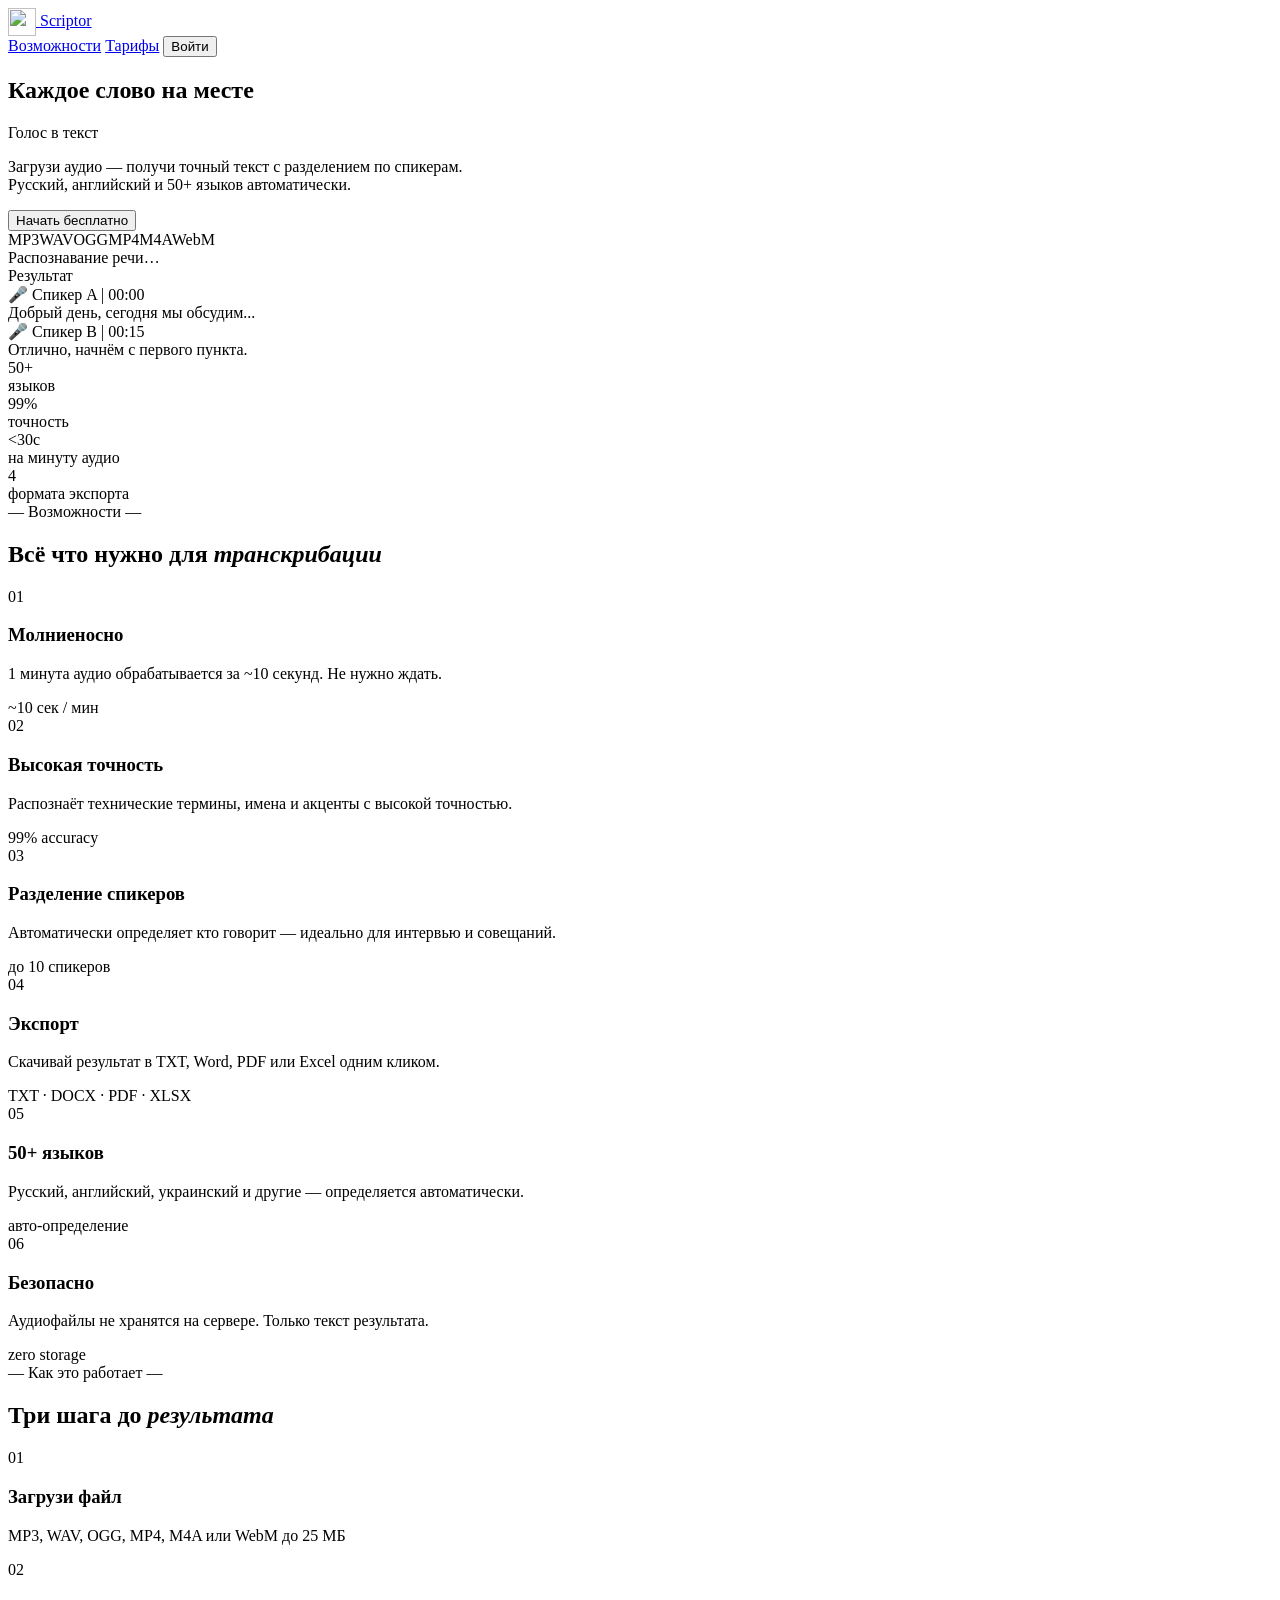
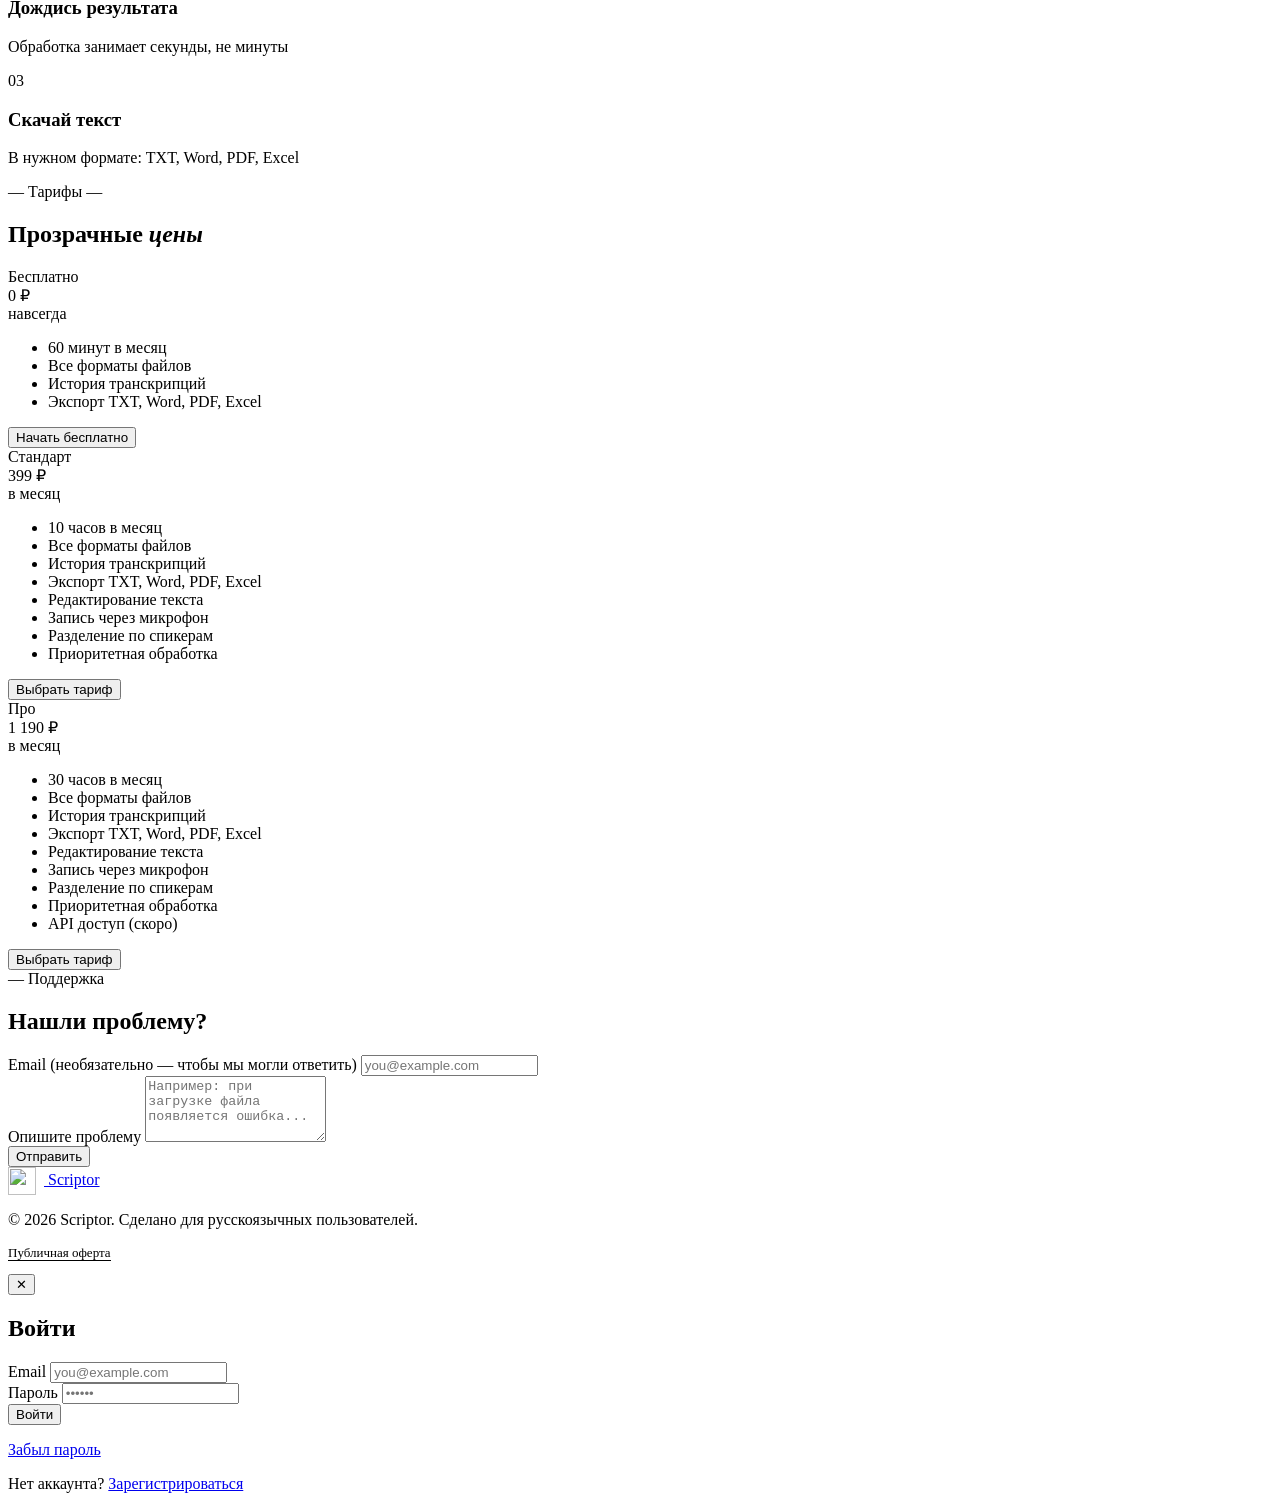
==== frontend/index.html @ c3ebe552 "update pricing: free 60min/mo, pro 1190rub" ====
<!DOCTYPE html>
<html lang="ru">
<head>
  <meta charset="UTF-8" />
  <meta name="viewport" content="width=device-width, initial-scale=1.0" />
  <title>Scriptor — Транскрибация аудио в текст</title>
  <link rel="icon" type="image/svg+xml" href="/static/logo.svg">
  <link rel="stylesheet" href="/static/style.css?v=2" />
  <link rel="stylesheet" href="/static/fonts/fonts.css">
</head>
<body class="landing">

  <!-- NAV -->
  <nav class="nav">
    <div class="nav-inner">
      <a href="/" class="logo"><img src="/static/logo.svg" class="logo-icon" style="width:28px;height:28px;vertical-align:middle"> Scriptor</a>
      <div class="nav-links">
        <a href="#features">Возможности</a>
        <a href="#pricing">Тарифы</a>
        <button class="btn btn-primary" onclick="openModal('login')">Войти</button>
      </div>
    </div>
  </nav>

  <!-- HERO -->
  <section class="hero">
    <div class="hero-glow"></div>
    <div class="hero-content">

      <div class="hero-title-text">
        <div class="slogan-row">
          <div class="eq eq-left">
            <span></span><span></span><span></span><span></span><span></span><span></span><span></span><span></span>
          </div>
          <h1 class="main-slogan">Каждое слово на месте</h1>
          <div class="eq eq-right">
            <span></span><span></span><span></span><span></span><span></span><span></span><span></span><span></span>
          </div>
        </div>
        <div class="sub-slogan">Голос в текст</div>
      </div>

      <p class="hero-sub">Загрузи аудио — получи точный текст с разделением по спикерам.<br>Русский, английский и 50+ языков автоматически.</p>
      <div class="hero-btns">
        <button class="btn btn-primary btn-lg" onclick="openModal('register')">Начать бесплатно</button>
      </div>
      <div class="hero-formats">
        <span>MP3</span><span>WAV</span><span>OGG</span><span>MP4</span><span>M4A</span><span>WebM</span>
      </div>
    </div>

    <!-- Floating cards -->
    <div class="hero-visual">
      <div class="wave-card">
        <div class="wave-bars">
          <span></span><span></span><span></span><span></span><span></span>
          <span></span><span></span><span></span><span></span><span></span>
        </div>
        <div class="wave-text">Распознавание речи…</div>
      </div>
      <div class="result-card">
        <div class="result-card-header">
          <span class="rc-dot green"></span>
          <span class="rc-title">Результат</span>
        </div>
        <div class="rc-speaker">🎤 Спикер A | 00:00</div>
        <div class="rc-line">Добрый день, сегодня мы обсудим...</div>
        <div class="rc-speaker">🎤 Спикер B | 00:15</div>
        <div class="rc-line">Отлично, начнём с первого пункта.</div>
      </div>
    </div>
  </section>

  <!-- STATS -->
  <section class="stats">
    <div class="stats-grid">
      <div class="stat-item">
        <div class="stat-num">50+</div>
        <div class="stat-label">языков</div>
      </div>
      <div class="stat-item">
        <div class="stat-num">99%</div>
        <div class="stat-label">точность</div>
      </div>
      <div class="stat-item">
        <div class="stat-num">&lt;30с</div>
        <div class="stat-label">на минуту аудио</div>
      </div>
      <div class="stat-item">
        <div class="stat-num">4</div>
        <div class="stat-label">формата экспорта</div>
      </div>
    </div>
  </section>

  <!-- FEATURES -->
  <section class="features" id="features">
    <div class="section-header">
      <span class="section-tag">— Возможности —</span>
      <h2>Всё что нужно для <em>транскрибации</em></h2>
    </div>
    <div class="features-grid">
      <div class="feature-card">
        <div class="feature-num">01</div>
        <div class="wave-icon">
          <span style="height:8px"></span><span style="height:18px"></span><span style="height:12px"></span><span style="height:26px"></span><span style="height:14px"></span><span style="height:20px"></span><span style="height:8px"></span>
        </div>
        <h3>Молниеносно</h3>
        <p>1 минута аудио обрабатывается за ~10 секунд. Не нужно ждать.</p>
        <span class="feature-tag">~10 сек / мин</span>
      </div>
      <div class="feature-card">
        <div class="feature-num">02</div>
        <div class="wave-icon">
          <span style="height:20px"></span><span style="height:26px"></span><span style="height:22px"></span><span style="height:28px"></span><span style="height:24px"></span><span style="height:26px"></span><span style="height:20px"></span>
        </div>
        <h3>Высокая точность</h3>
        <p>Распознаёт технические термины, имена и акценты с высокой точностью.</p>
        <span class="feature-tag">99% accuracy</span>
      </div>
      <div class="feature-card">
        <div class="feature-num">03</div>
        <div class="wave-icon">
          <span style="height:14px"></span><span style="height:8px"></span><span style="height:20px"></span><span style="height:8px"></span><span style="height:18px"></span><span style="height:10px"></span><span style="height:16px"></span>
        </div>
        <h3>Разделение спикеров</h3>
        <p>Автоматически определяет кто говорит — идеально для интервью и совещаний.</p>
        <span class="feature-tag">до 10 спикеров</span>
      </div>
      <div class="feature-card">
        <div class="feature-num">04</div>
        <div class="wave-icon">
          <span style="height:10px"></span><span style="height:24px"></span><span style="height:16px"></span><span style="height:28px"></span><span style="height:18px"></span><span style="height:22px"></span><span style="height:12px"></span>
        </div>
        <h3>Экспорт</h3>
        <p>Скачивай результат в TXT, Word, PDF или Excel одним кликом.</p>
        <span class="feature-tag">TXT · DOCX · PDF · XLSX</span>
      </div>
      <div class="feature-card">
        <div class="feature-num">05</div>
        <div class="wave-icon">
          <span style="height:18px"></span><span style="height:12px"></span><span style="height:24px"></span><span style="height:16px"></span><span style="height:26px"></span><span style="height:14px"></span><span style="height:20px"></span>
        </div>
        <h3>50+ языков</h3>
        <p>Русский, английский, украинский и другие — определяется автоматически.</p>
        <span class="feature-tag">авто-определение</span>
      </div>
      <div class="feature-card">
        <div class="feature-num">06</div>
        <div class="wave-icon">
          <span style="height:6px"></span><span style="height:10px"></span><span style="height:6px"></span><span style="height:10px"></span><span style="height:6px"></span><span style="height:10px"></span><span style="height:6px"></span>
        </div>
        <h3>Безопасно</h3>
        <p>Аудиофайлы не хранятся на сервере. Только текст результата.</p>
        <span class="feature-tag">zero storage</span>
      </div>
    </div>
  </section>

  <!-- HOW IT WORKS -->
  <section class="how-it-works">
    <div class="section-header">
      <span class="section-tag">— Как это работает —</span>
      <h2>Три шага до <em>результата</em></h2>
    </div>
    <div class="steps-grid">
      <div class="step">
        <div class="step-num">01</div>
        <h3>Загрузи файл</h3>
        <p>MP3, WAV, OGG, MP4, M4A или WebM до 25 МБ</p>
      </div>
      <div class="step">
        <div class="step-num">02</div>
        <h3>Дождись результата</h3>
        <p>Обработка занимает секунды, не минуты</p>
      </div>
      <div class="step">
        <div class="step-num">03</div>
        <h3>Скачай текст</h3>
        <p>В нужном формате: TXT, Word, PDF, Excel</p>
      </div>
    </div>
  </section>

  <!-- PRICING -->
  <section class="pricing" id="pricing">
    <div class="section-header">
      <span class="section-tag">— Тарифы —</span>
      <h2>Прозрачные <em>цены</em></h2>
    </div>
    <div class="pricing-grid">
      <div class="plan-card">
        <div class="plan-name">Бесплатно</div>
        <div class="plan-price">0 ₽</div>
        <div class="plan-period">навсегда</div>
        <ul class="plan-features">
          <li>60 минут в месяц</li>
          <li>Все форматы файлов</li>
          <li>История транскрипций</li>
          <li>Экспорт TXT, Word, PDF, Excel</li>
        </ul>
        <button class="btn-plan" onclick="openModal('register')"><span>Начать бесплатно</span></button>
      </div>
      <div class="plan-card plan-popular">
        <div class="plan-name">Стандарт</div>
        <div class="plan-price">399 ₽</div>
        <div class="plan-period">в месяц</div>
        <ul class="plan-features">
          <li>10 часов в месяц</li>
          <li>Все форматы файлов</li>
          <li>История транскрипций</li>
          <li>Экспорт TXT, Word, PDF, Excel</li>
          <li>Редактирование текста</li>
          <li>Запись через микрофон</li>
          <li>Разделение по спикерам</li>
          <li>Приоритетная обработка</li>
        </ul>
        <button class="btn-plan btn-plan-accent" onclick="openModal('register')"><span>Выбрать тариф</span></button>
      </div>
      <div class="plan-card">
        <div class="plan-name">Про</div>
        <div class="plan-price">1 190 ₽</div>
        <div class="plan-period">в месяц</div>
        <ul class="plan-features">
          <li>30 часов в месяц</li>
          <li>Все форматы файлов</li>
          <li>История транскрипций</li>
          <li>Экспорт TXT, Word, PDF, Excel</li>
          <li>Редактирование текста</li>
          <li>Запись через микрофон</li>
          <li>Разделение по спикерам</li>
          <li>Приоритетная обработка</li>
          <li>API доступ (скоро)</li>
        </ul>
        <button class="btn-plan" onclick="openModal('register')"><span>Выбрать тариф</span></button>
      </div>
    </div>
  </section>

  <!-- FEEDBACK -->
  <section class="feedback-section" id="feedback">
    <div class="section-header">
      <span class="section-tag">— Поддержка</span>
      <h2>Нашли проблему?</h2>
    </div>
    <div class="feedback-wrap">
      <div id="feedback-form">
        <div class="form-group">
          <label>Email (необязательно — чтобы мы могли ответить)</label>
          <input type="email" id="fb-email" placeholder="you@example.com" />
        </div>
        <div class="form-group">
          <label>Опишите проблему</label>
          <textarea id="fb-message" rows="4" placeholder="Например: при загрузке файла появляется ошибка..."></textarea>
        </div>
        <div class="form-error" id="fb-error"></div>
        <button class="btn btn-primary" onclick="doFeedback()">Отправить</button>
      </div>
      <div id="feedback-thanks" style="display:none" class="form-success">
        <div class="success-icon">🙏</div>
        <p>Спасибо! Мы получили ваше сообщение и разберёмся.</p>
      </div>
    </div>
  </section>

  <!-- FOOTER -->
  <footer class="footer">
    <div class="footer-inner">
      <a href="/" class="logo"><img src="/static/logo.svg" style="width:28px;height:28px;vertical-align:middle;margin-right:8px"> Scriptor</a>
      <p>© 2026 Scriptor. Сделано для русскоязычных пользователей.</p>
      <p style="margin-top:8px;font-size:13px;">
        <a href="https://docs.google.com/document/d/1CFpyVxWN7oOxq8wautN_Ri_DIWJx5x5i66Apbs-IJ1g/edit?usp=sharing" target="_blank" style="color:var(--text-muted);text-decoration:none;border-bottom:1px solid currentColor;">Публичная оферта</a>
      </p>
    </div>
  </footer>

  <!-- AUTH MODAL -->
  <div class="modal-overlay" id="modal-overlay">
    <div class="modal">
      <button class="modal-close" onclick="closeModal()">✕</button>

      <!-- Login form -->
      <div id="form-login">
        <h2>Войти</h2>
        <div class="form-group">
          <label>Email</label>
          <input type="email" id="login-email" placeholder="you@example.com" />
        </div>
        <div class="form-group">
          <label>Пароль</label>
          <input type="password" id="login-password" placeholder="••••••" />
        </div>
        <div class="form-error" id="login-error"></div>
        <p id="resend-verify-wrap" style="display:none;text-align:center;margin-top:8px;font-size:14px;">
          <a href="#" onclick="doResendVerify()">Отправить письмо повторно</a>
        </p>
        <button class="btn btn-primary btn-full" onclick="doLogin()">Войти</button>
        <p class="form-switch"><a href="#" onclick="switchForm('forgot')">Забыл пароль</a></p>
        <p class="form-switch">Нет аккаунта? <a href="#" onclick="switchForm('register')">Зарегистрироваться</a></p>
      </div>

      <!-- Register form -->
      <div id="form-register" style="display:none">
        <h2>Регистрация</h2>
        <div class="reg-benefits">
          <div class="reg-benefit">— <span><b>30 минут</b> бесплатно каждый месяц</span></div>
          <div class="reg-benefit">— <span><b>История</b> всех транскрипций сохраняется</span></div>
          <div class="reg-benefit">— <span><b>Все форматы:</b> MP3, WAV, MP4 и другие</span></div>
          <div class="reg-benefit">— <span><b>Экспорт</b> в TXT, Word, PDF, Excel</span></div>
        </div>
        <div class="form-group">
          <label>Email</label>
          <input type="email" id="reg-email" placeholder="you@example.com" />
        </div>
        <div class="form-group">
          <label>Пароль</label>
          <input type="password" id="reg-password" placeholder="Минимум 6 символов" />
        </div>
        <div class="form-error" id="reg-error"></div>
        <button class="btn btn-primary btn-full" onclick="doRegister()">Создать аккаунт</button>
        <p class="form-switch">Уже есть аккаунт? <a href="#" onclick="switchForm('login')">Войти</a></p>
      </div>

      <!-- Форма "Забыл пароль" -->
      <div id="form-forgot" style="display:none">
        <h2>Восстановление пароля</h2>
        <p style="color:#9090b0;font-size:14px;margin-bottom:16px">Введите email — пришлём ссылку для сброса пароля.</p>
        <div class="form-group">
          <label>Email</label>
          <input type="email" id="forgot-email" placeholder="you@example.com" />
        </div>
        <div class="form-error" id="forgot-error"></div>
        <button class="btn btn-primary btn-full" onclick="doForgot()">Отправить ссылку</button>
        <p class="form-switch"><a href="#" onclick="switchForm('login')">← Назад</a></p>
      </div>

      <!-- Форма сброса пароля -->
      <div id="form-reset" style="display:none">
        <h2>Новый пароль</h2>
        <p style="color:#9090b0;font-size:14px;margin-bottom:16px">Введите новый пароль для вашего аккаунта.</p>
        <div class="form-group">
          <label>Новый пароль</label>
          <input type="password" id="reset-password" placeholder="Минимум 6 символов" />
        </div>
        <div class="form-error" id="reset-error"></div>
        <button class="btn btn-primary btn-full" onclick="doReset()">Сохранить пароль</button>
      </div>

      <!-- Экран "подтверди почту" -->
      <div id="form-success" style="display:none" class="form-success">
        <div class="success-icon">📩</div>
        <h2>Подтвердите email</h2>
        <p>Аккаунт создан! На вашу почту отправлено письмо со ссылкой для подтверждения.</p>
        <p class="success-sub">Перейдите по ссылке в письме — после этого сможете войти в сервис.</p>
        <p style="color:#4040a0;font-size:13px;margin-top:12px">Не получили письмо? Проверьте папку «Спам».</p>
        <div style="margin-top:16px;">
          <div class="form-error" id="resend-success-error" style="margin-bottom:8px;"></div>
          <button class="btn btn-ghost btn-full" onclick="doResendVerifyFromSuccess()">Отправить повторно</button>
        </div>
      </div>
    </div>
  </div>

  <script src="/static/auth.js?v=3"></script>
  <script>
    const pricingGrid = document.querySelector('.pricing-grid');
    if (pricingGrid) {
      const indicator = document.createElement('div');
      indicator.className = 'pricing-indicator';
      pricingGrid.appendChild(indicator);

      pricingGrid.querySelectorAll('.plan-card').forEach(card => {
        card.addEventListener('mouseenter', () => {
          const gridRect = pricingGrid.getBoundingClientRect();
          const cardRect = card.getBoundingClientRect();
          indicator.style.left = (cardRect.left - gridRect.left) + 'px';
          indicator.style.width = cardRect.width + 'px';
          indicator.style.opacity = '1';
        });
      });

      pricingGrid.addEventListener('mouseleave', () => {
        indicator.style.opacity = '0';
      });
    }
  </script>
</body>
</html>
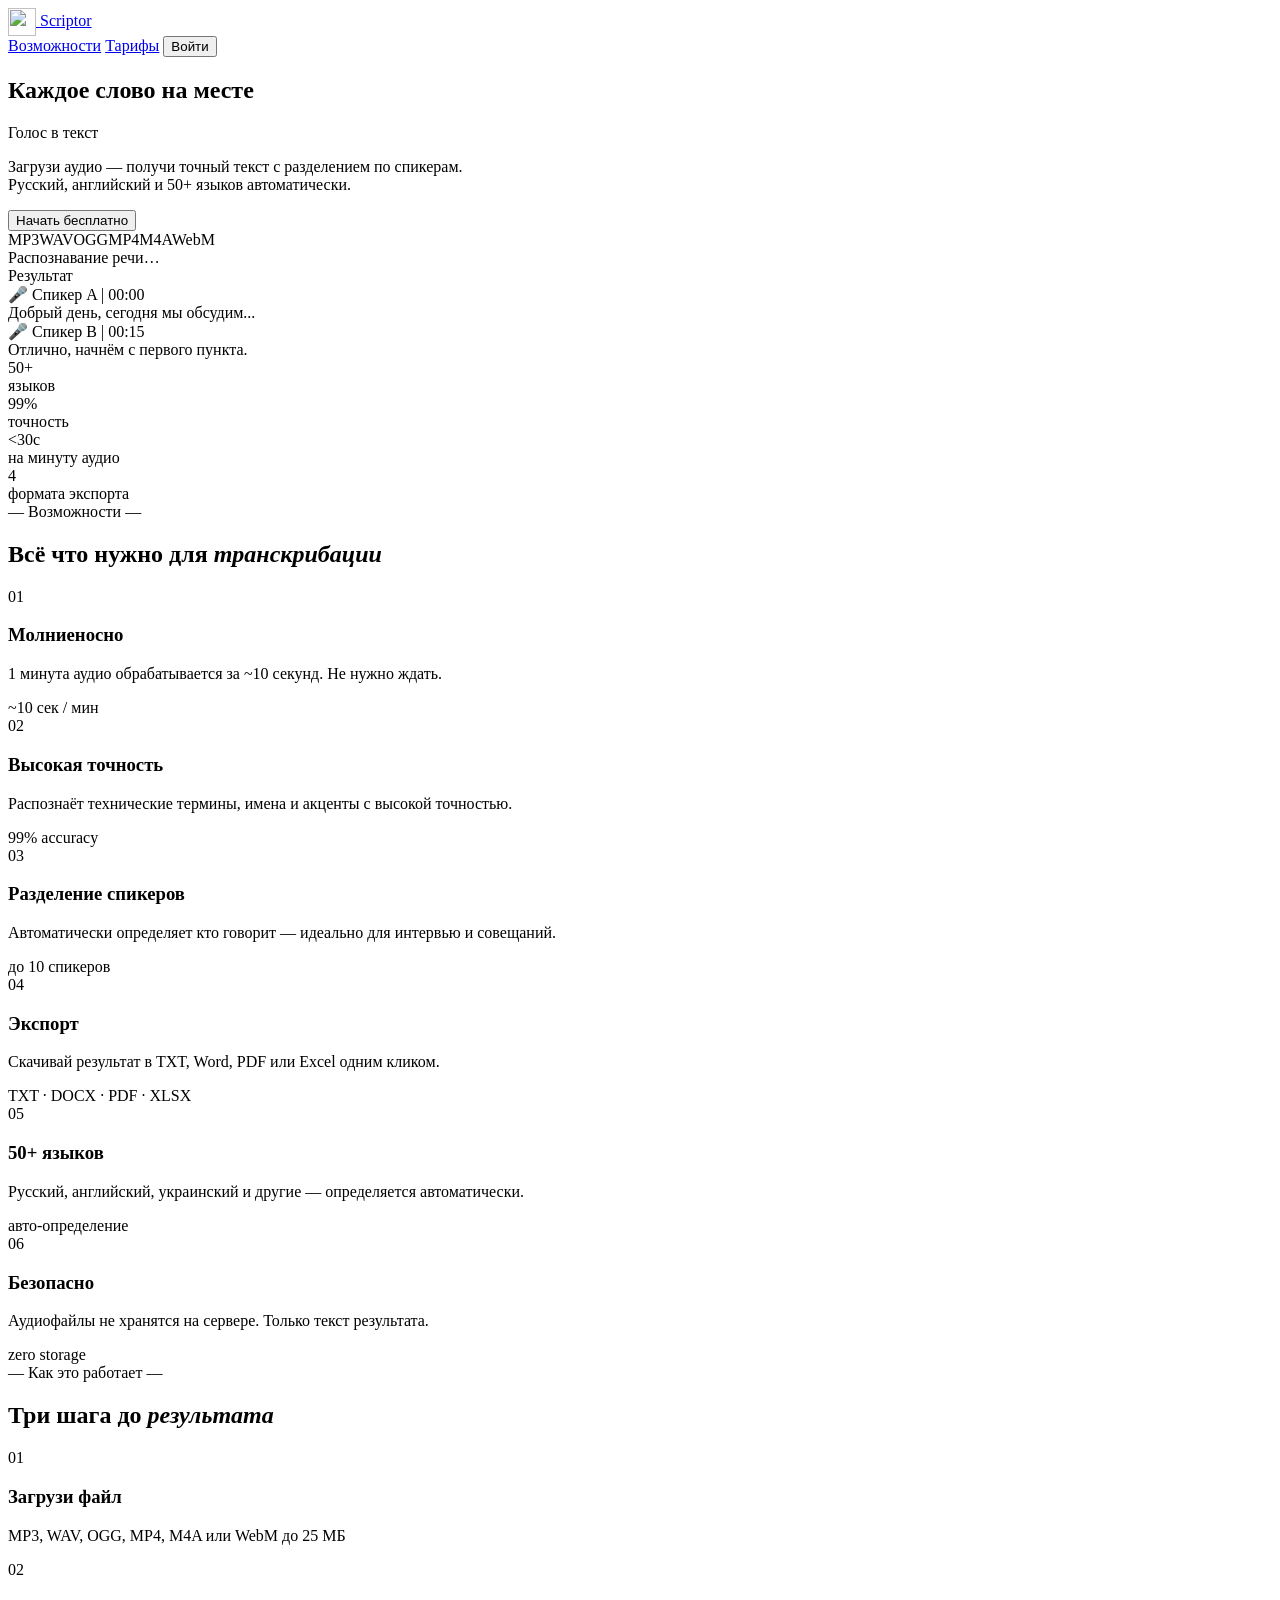
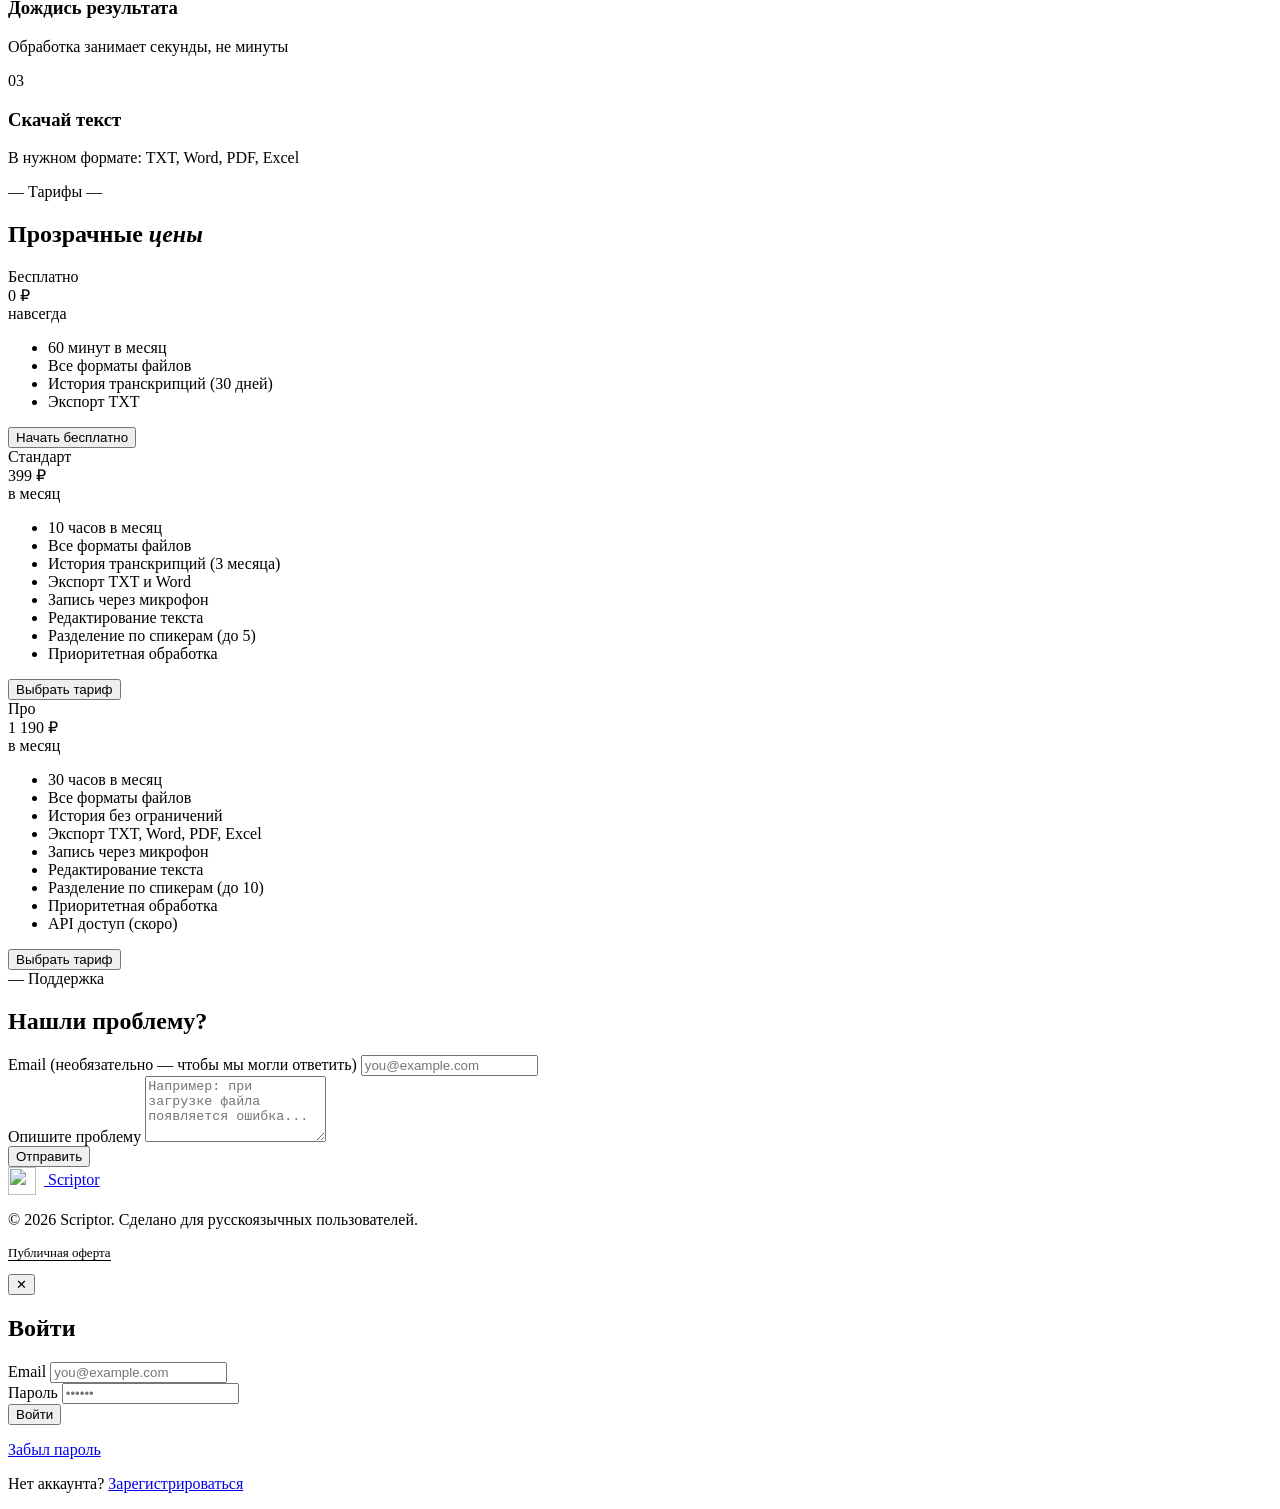
==== commit f7a22228: "feat: gate features by plan (mic, edit, speakers, export formats) Free plan: TXT export only, read-o" ====
--- a/frontend/index.html
+++ b/frontend/index.html
@@ -196,8 +196,8 @@
         <ul class="plan-features">
           <li>60 минут в месяц</li>
           <li>Все форматы файлов</li>
-          <li>История транскрипций</li>
-          <li>Экспорт TXT, Word, PDF, Excel</li>
+          <li>История транскрипций (30 дней)</li>
+          <li>Экспорт TXT</li>
         </ul>
         <button class="btn-plan" onclick="openModal('register')"><span>Начать бесплатно</span></button>
       </div>
@@ -208,11 +208,11 @@
         <ul class="plan-features">
           <li>10 часов в месяц</li>
           <li>Все форматы файлов</li>
-          <li>История транскрипций</li>
-          <li>Экспорт TXT, Word, PDF, Excel</li>
+          <li>История транскрипций (3 месяца)</li>
+          <li>Экспорт TXT и Word</li>
+          <li>Запись через микрофон</li>
           <li>Редактирование текста</li>
-          <li>Запись через микрофон</li>
-          <li>Разделение по спикерам</li>
+          <li>Разделение по спикерам (до 5)</li>
           <li>Приоритетная обработка</li>
         </ul>
         <button class="btn-plan btn-plan-accent" onclick="openModal('register')"><span>Выбрать тариф</span></button>
@@ -224,11 +224,11 @@
         <ul class="plan-features">
           <li>30 часов в месяц</li>
           <li>Все форматы файлов</li>
-          <li>История транскрипций</li>
+          <li>История без ограничений</li>
           <li>Экспорт TXT, Word, PDF, Excel</li>
+          <li>Запись через микрофон</li>
           <li>Редактирование текста</li>
-          <li>Запись через микрофон</li>
-          <li>Разделение по спикерам</li>
+          <li>Разделение по спикерам (до 10)</li>
           <li>Приоритетная обработка</li>
           <li>API доступ (скоро)</li>
         </ul>
@@ -303,10 +303,10 @@
       <div id="form-register" style="display:none">
         <h2>Регистрация</h2>
         <div class="reg-benefits">
-          <div class="reg-benefit">— <span><b>30 минут</b> бесплатно каждый месяц</span></div>
-          <div class="reg-benefit">— <span><b>История</b> всех транскрипций сохраняется</span></div>
+          <div class="reg-benefit">— <span><b>60 минут</b> бесплатно каждый месяц</span></div>
+          <div class="reg-benefit">— <span><b>История</b> транскрипций сохраняется</span></div>
           <div class="reg-benefit">— <span><b>Все форматы:</b> MP3, WAV, MP4 и другие</span></div>
-          <div class="reg-benefit">— <span><b>Экспорт</b> в TXT, Word, PDF, Excel</span></div>
+          <div class="reg-benefit">— <span><b>Экспорт</b> в TXT (Word, PDF, Excel — в платных)</span></div>
         </div>
         <div class="form-group">
           <label>Email</label>
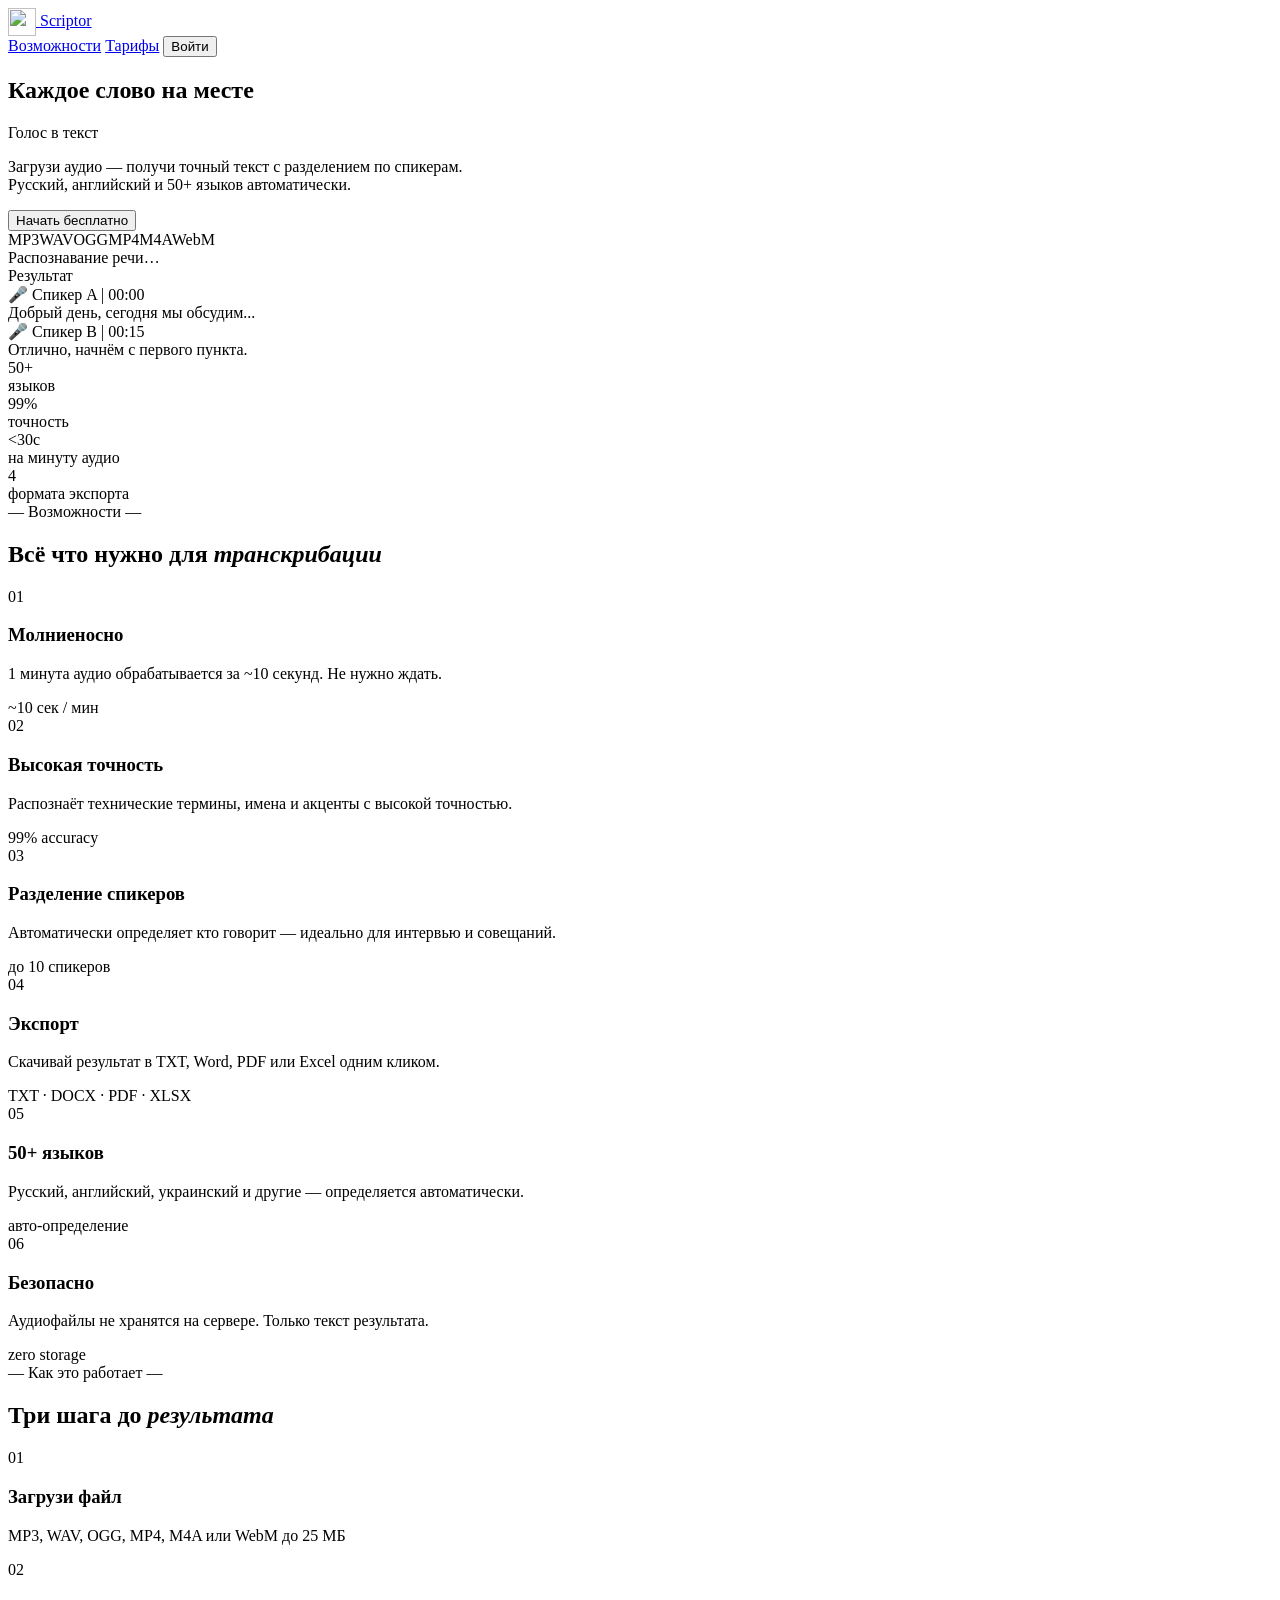
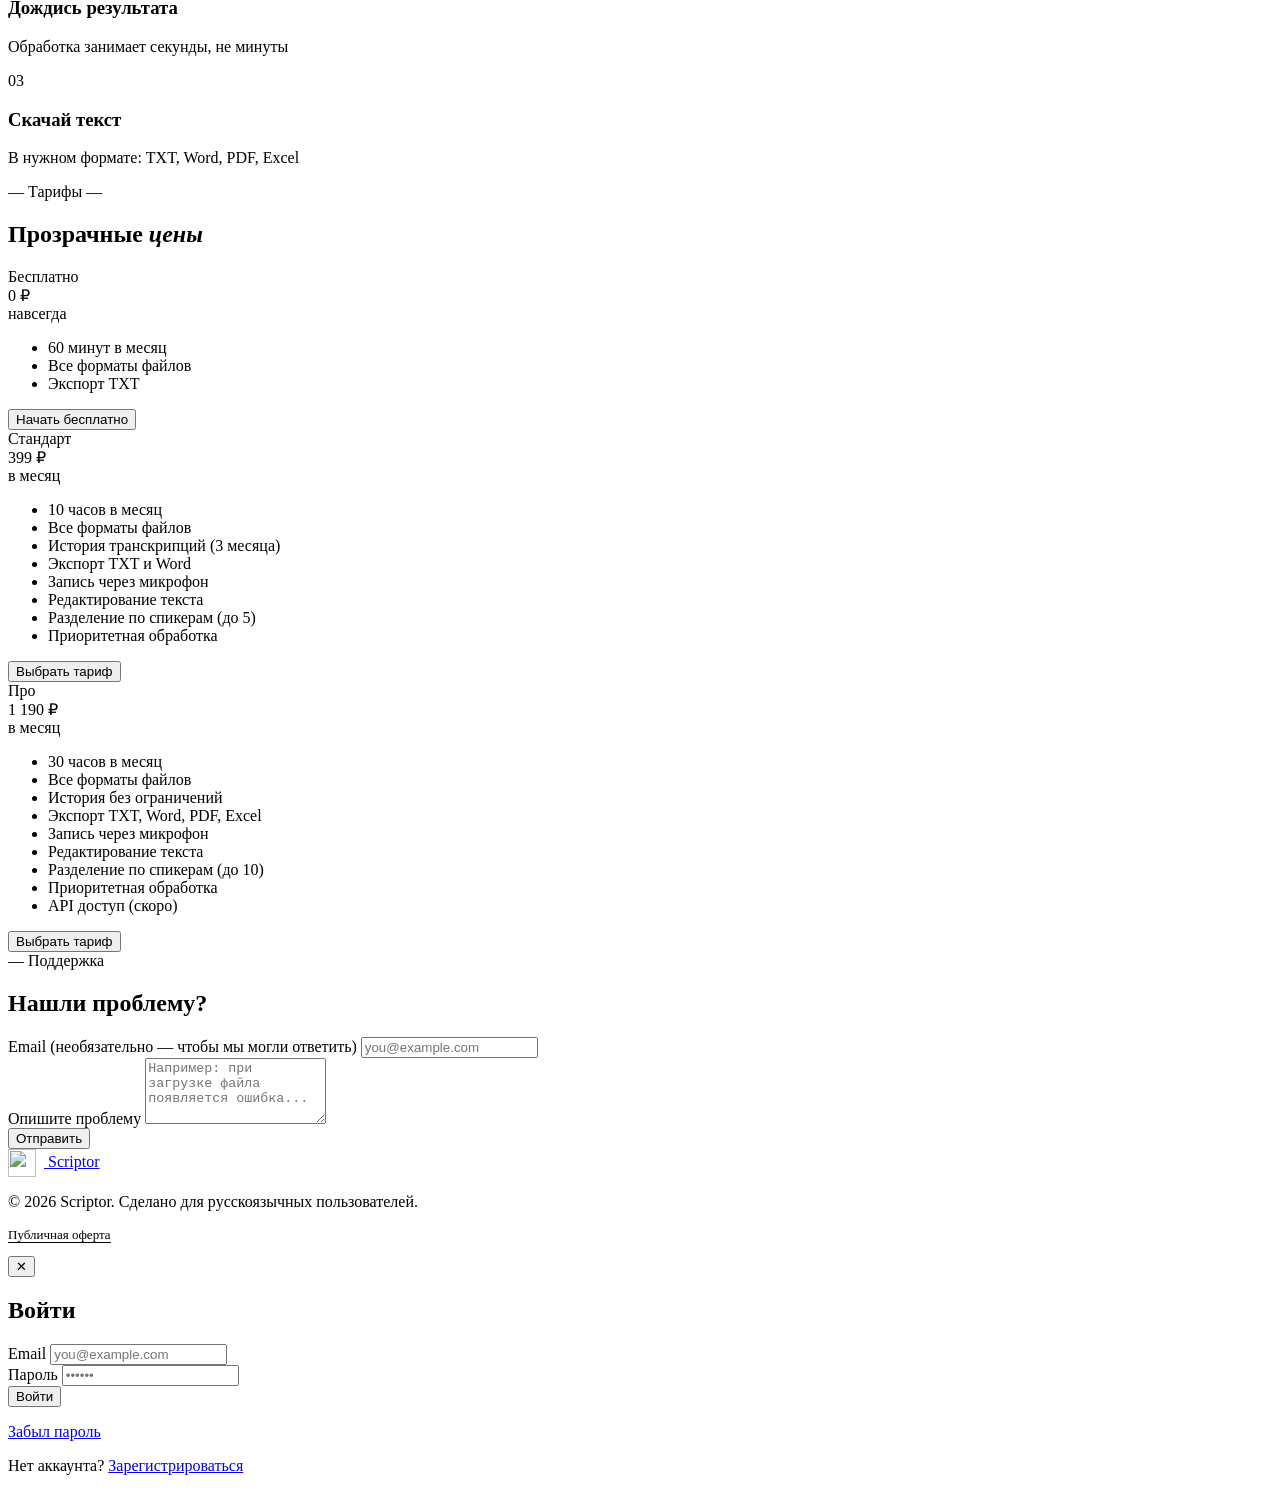
==== commit fdad4a39: "feat: disable history for free plan users Free users see an upgrade prompt instead of history list. " ====
--- a/frontend/index.html
+++ b/frontend/index.html
@@ -196,7 +196,6 @@
         <ul class="plan-features">
           <li>60 минут в месяц</li>
           <li>Все форматы файлов</li>
-          <li>История транскрипций (30 дней)</li>
           <li>Экспорт TXT</li>
         </ul>
         <button class="btn-plan" onclick="openModal('register')"><span>Начать бесплатно</span></button>
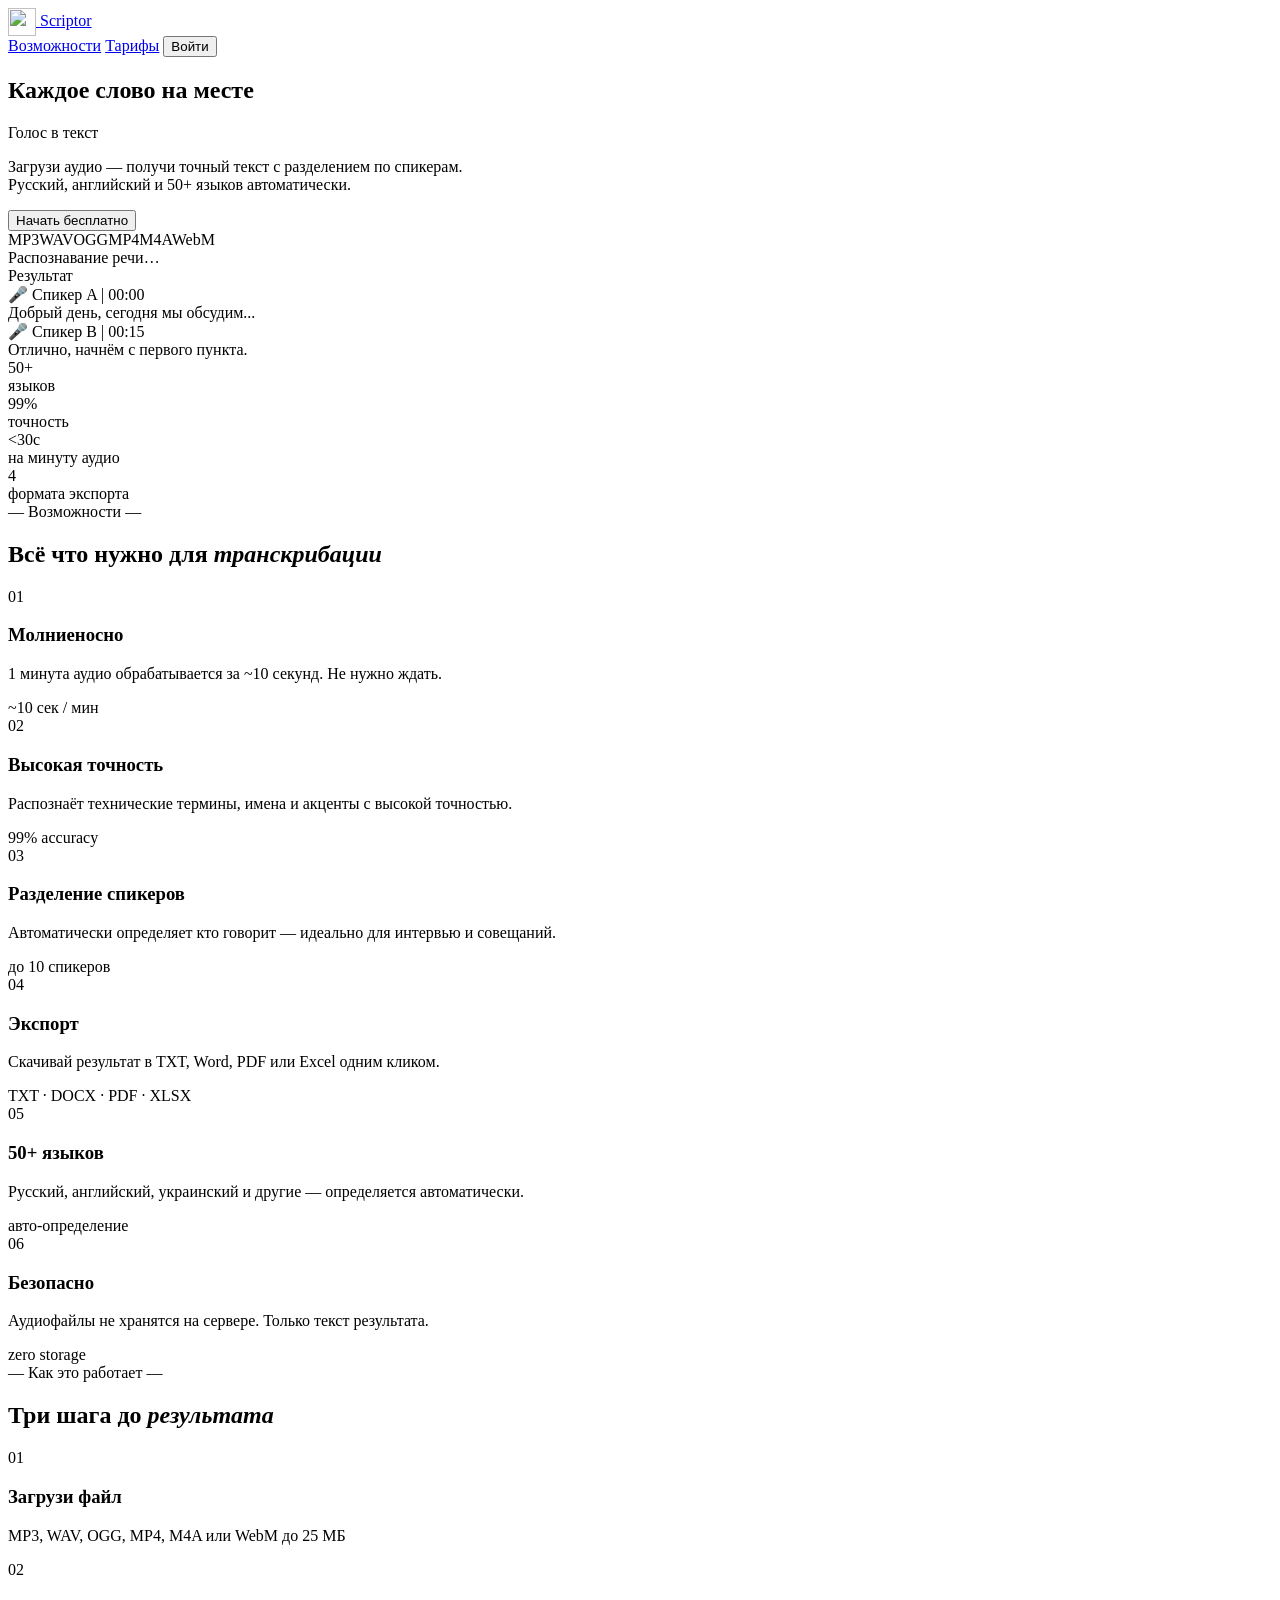
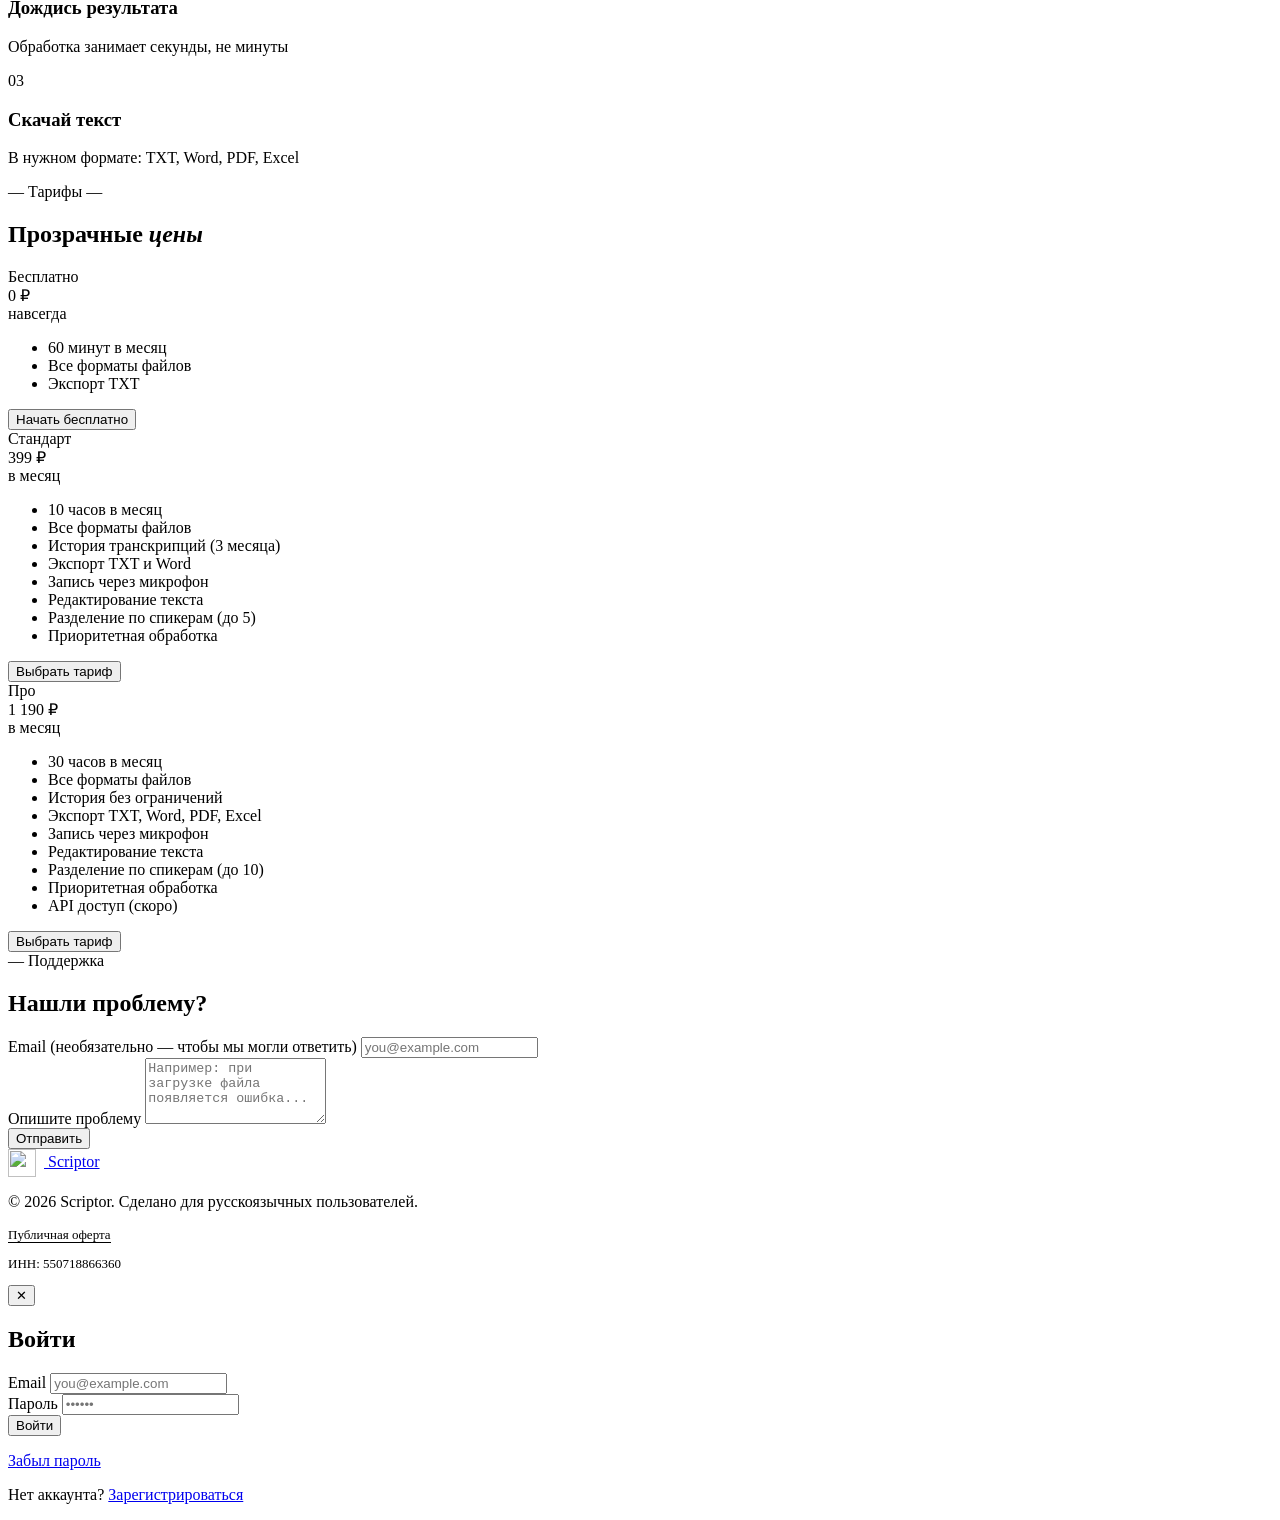
==== commit b5e7a2a3: "feat: add INN to footer for YooKassa verification Co-Authored-By: Claude Sonnet 4.6 <noreply@anthrop" ====
--- a/frontend/index.html
+++ b/frontend/index.html
@@ -270,6 +270,7 @@
       <p style="margin-top:8px;font-size:13px;">
         <a href="https://docs.google.com/document/d/1CFpyVxWN7oOxq8wautN_Ri_DIWJx5x5i66Apbs-IJ1g/edit?usp=sharing" target="_blank" style="color:var(--text-muted);text-decoration:none;border-bottom:1px solid currentColor;">Публичная оферта</a>
       </p>
+      <p style="margin-top:4px;font-size:13px;color:var(--text-muted)">ИНН: 550718866360</p>
     </div>
   </footer>
 
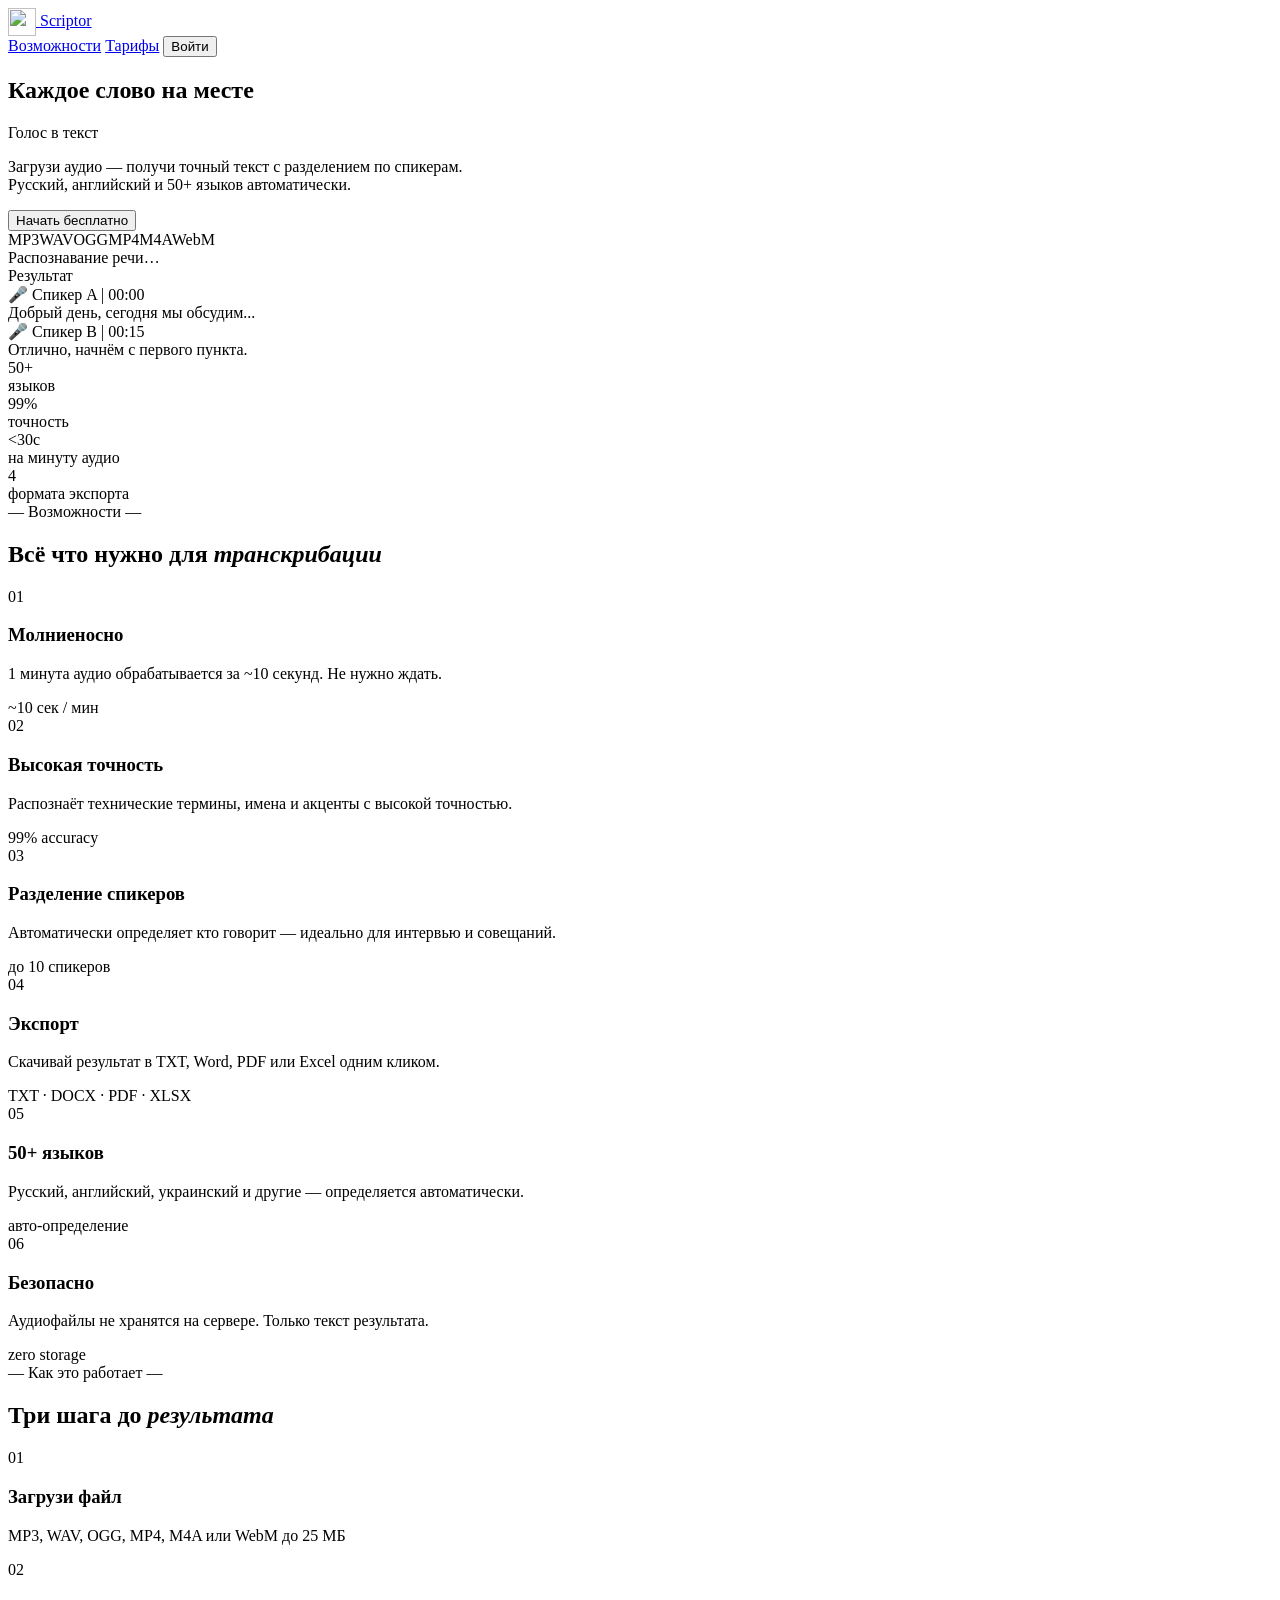
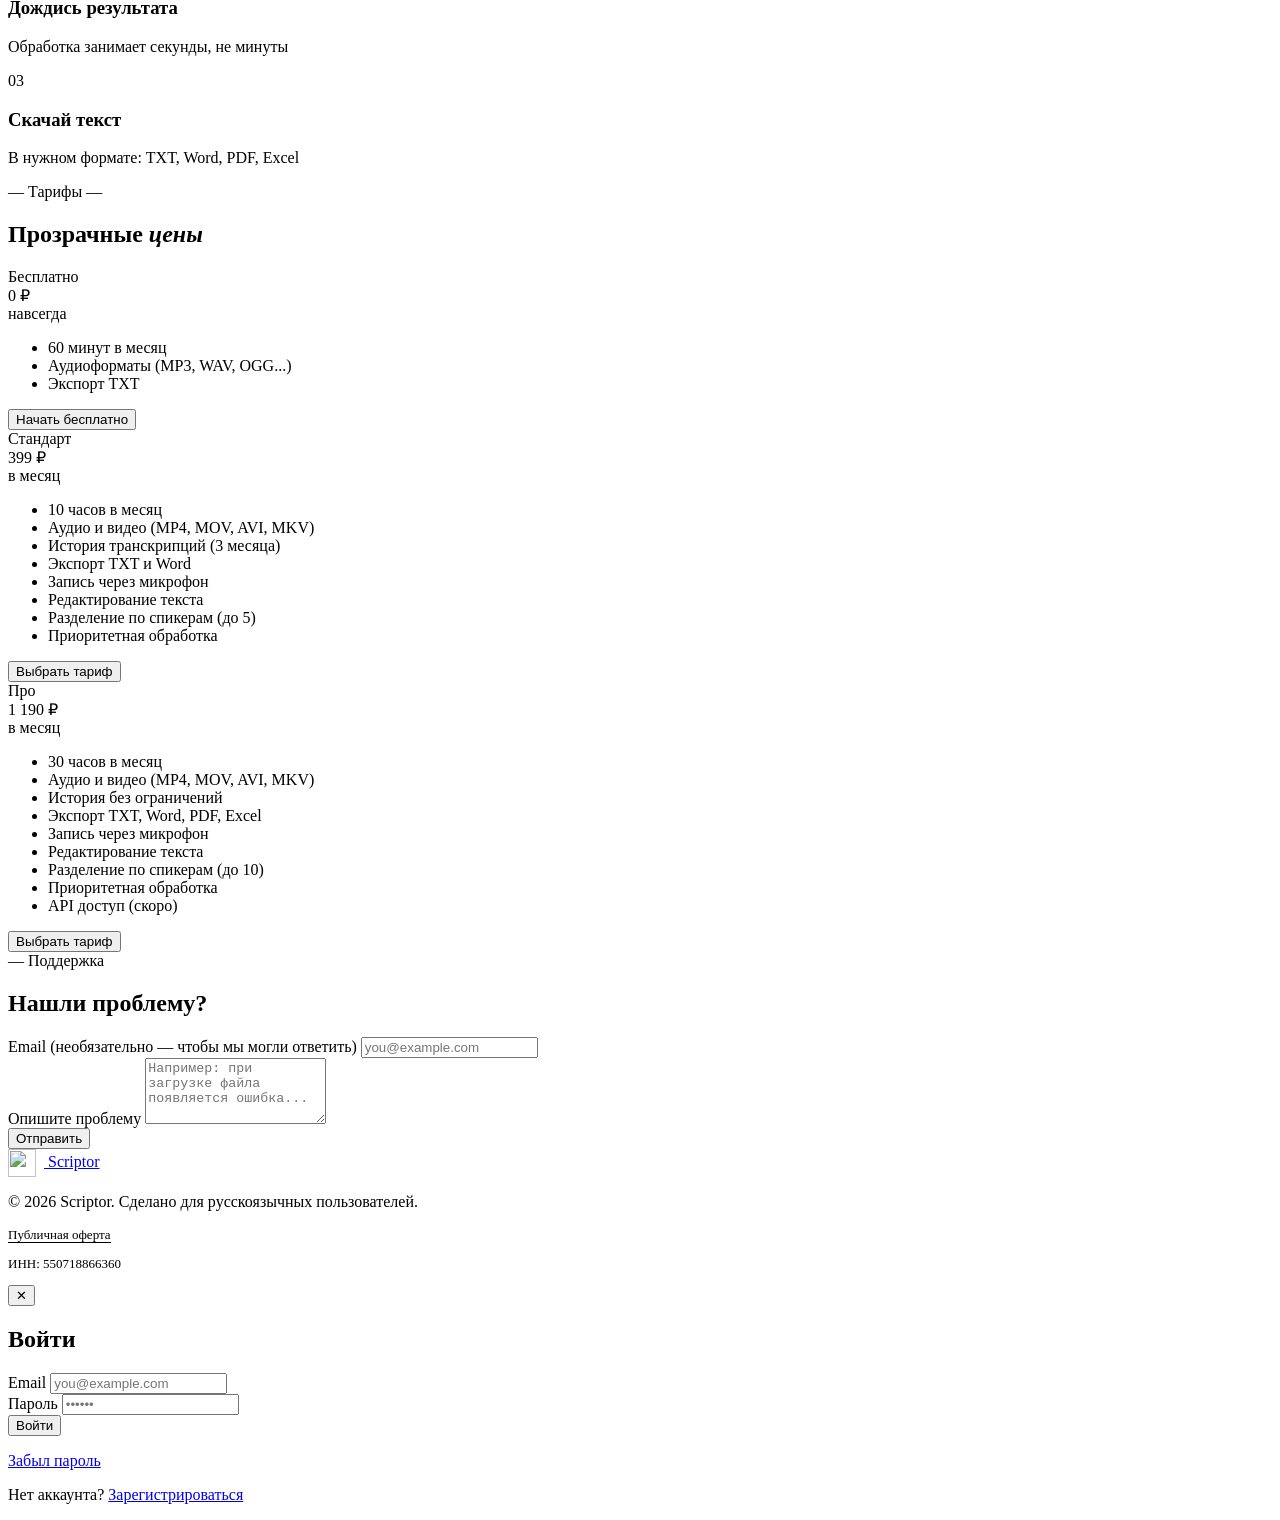
==== commit bb96aa5f: "Fix registration modal and pricing cards: correct free plan features, add video to paid plans" ====
--- a/frontend/index.html
+++ b/frontend/index.html
@@ -195,7 +195,7 @@
         <div class="plan-period">навсегда</div>
         <ul class="plan-features">
           <li>60 минут в месяц</li>
-          <li>Все форматы файлов</li>
+          <li>Аудиоформаты (MP3, WAV, OGG...)</li>
           <li>Экспорт TXT</li>
         </ul>
         <button class="btn-plan" onclick="openModal('register')"><span>Начать бесплатно</span></button>
@@ -206,7 +206,7 @@
         <div class="plan-period">в месяц</div>
         <ul class="plan-features">
           <li>10 часов в месяц</li>
-          <li>Все форматы файлов</li>
+          <li>Аудио и видео (MP4, MOV, AVI, MKV)</li>
           <li>История транскрипций (3 месяца)</li>
           <li>Экспорт TXT и Word</li>
           <li>Запись через микрофон</li>
@@ -222,7 +222,7 @@
         <div class="plan-period">в месяц</div>
         <ul class="plan-features">
           <li>30 часов в месяц</li>
-          <li>Все форматы файлов</li>
+          <li>Аудио и видео (MP4, MOV, AVI, MKV)</li>
           <li>История без ограничений</li>
           <li>Экспорт TXT, Word, PDF, Excel</li>
           <li>Запись через микрофон</li>
@@ -304,8 +304,8 @@
         <h2>Регистрация</h2>
         <div class="reg-benefits">
           <div class="reg-benefit">— <span><b>60 минут</b> бесплатно каждый месяц</span></div>
-          <div class="reg-benefit">— <span><b>История</b> транскрипций сохраняется</span></div>
-          <div class="reg-benefit">— <span><b>Все форматы:</b> MP3, WAV, MP4 и другие</span></div>
+          <div class="reg-benefit">— <span><b>Аудио:</b> MP3, WAV, OGG, M4A, WebM, FLAC</span></div>
+          <div class="reg-benefit">— <span><b>Видео и история</b> — в тарифах Стандарт и Про</span></div>
           <div class="reg-benefit">— <span><b>Экспорт</b> в TXT (Word, PDF, Excel — в платных)</span></div>
         </div>
         <div class="form-group">
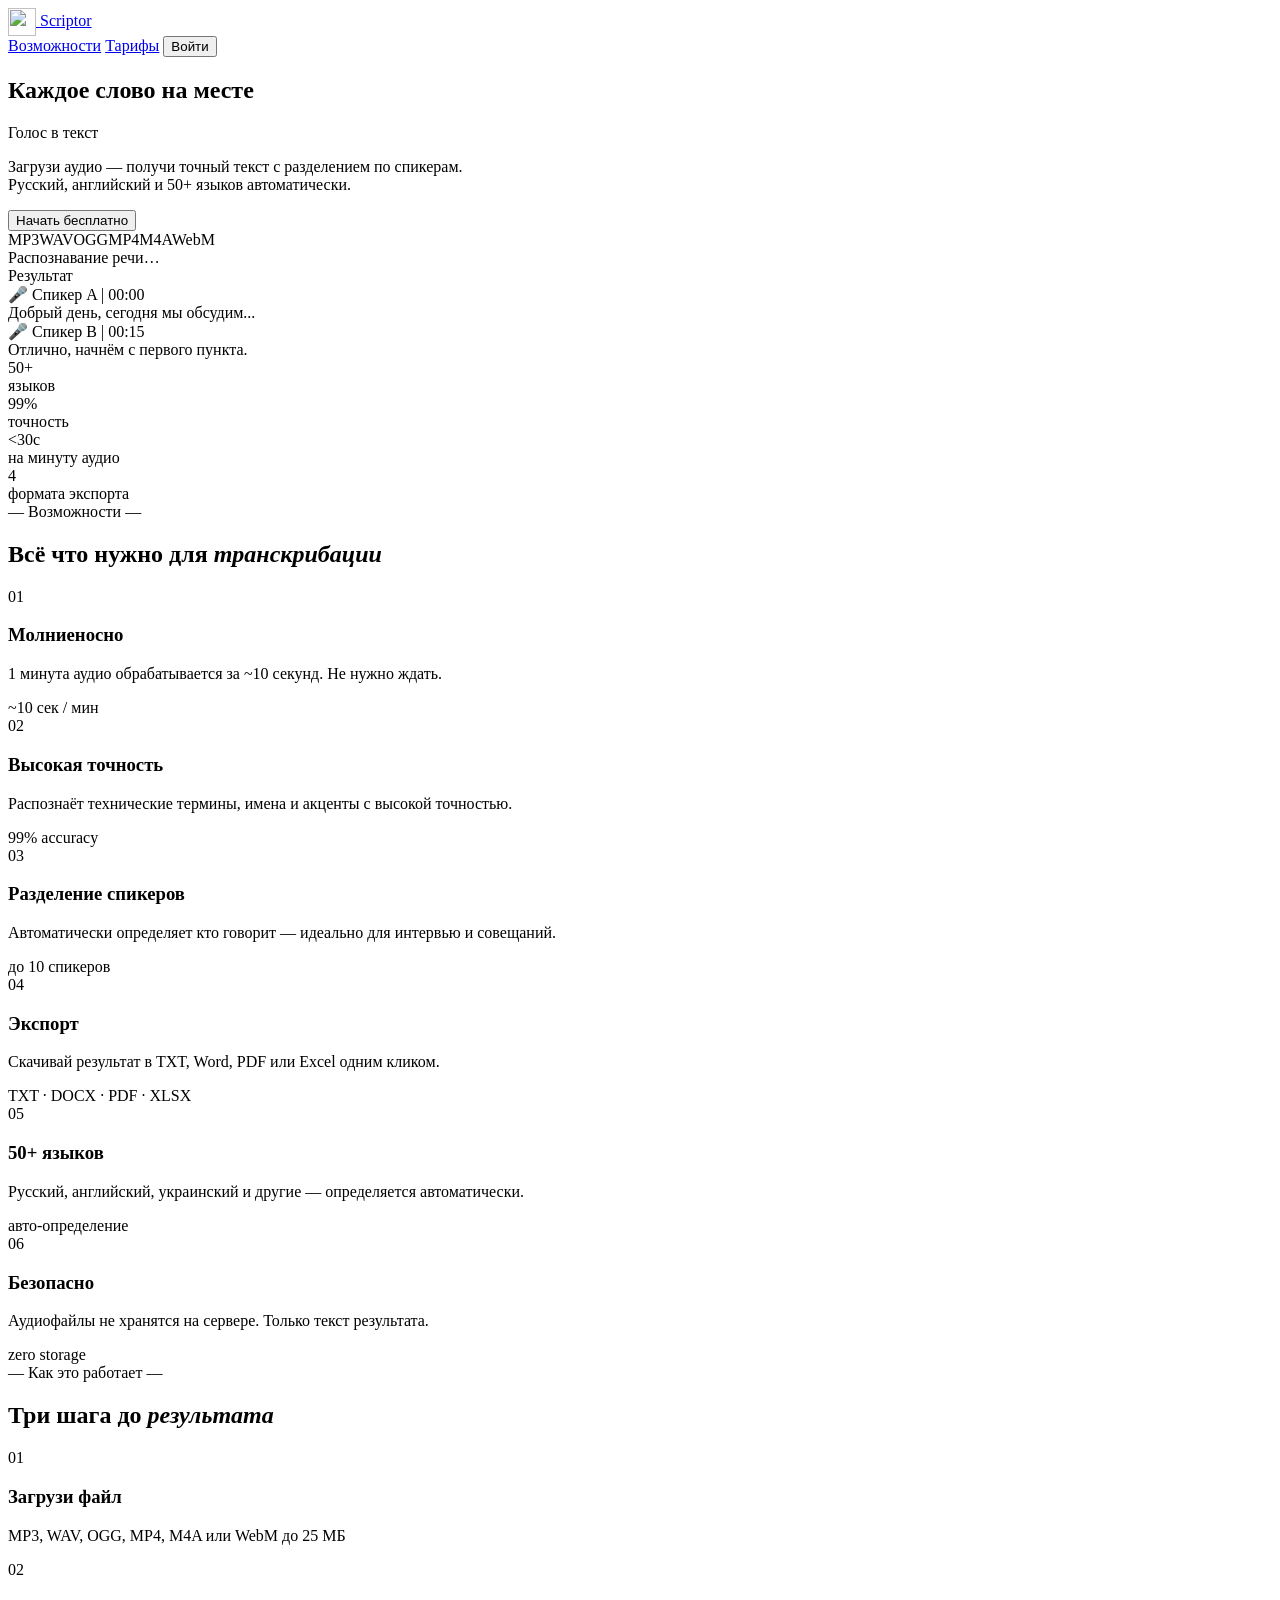
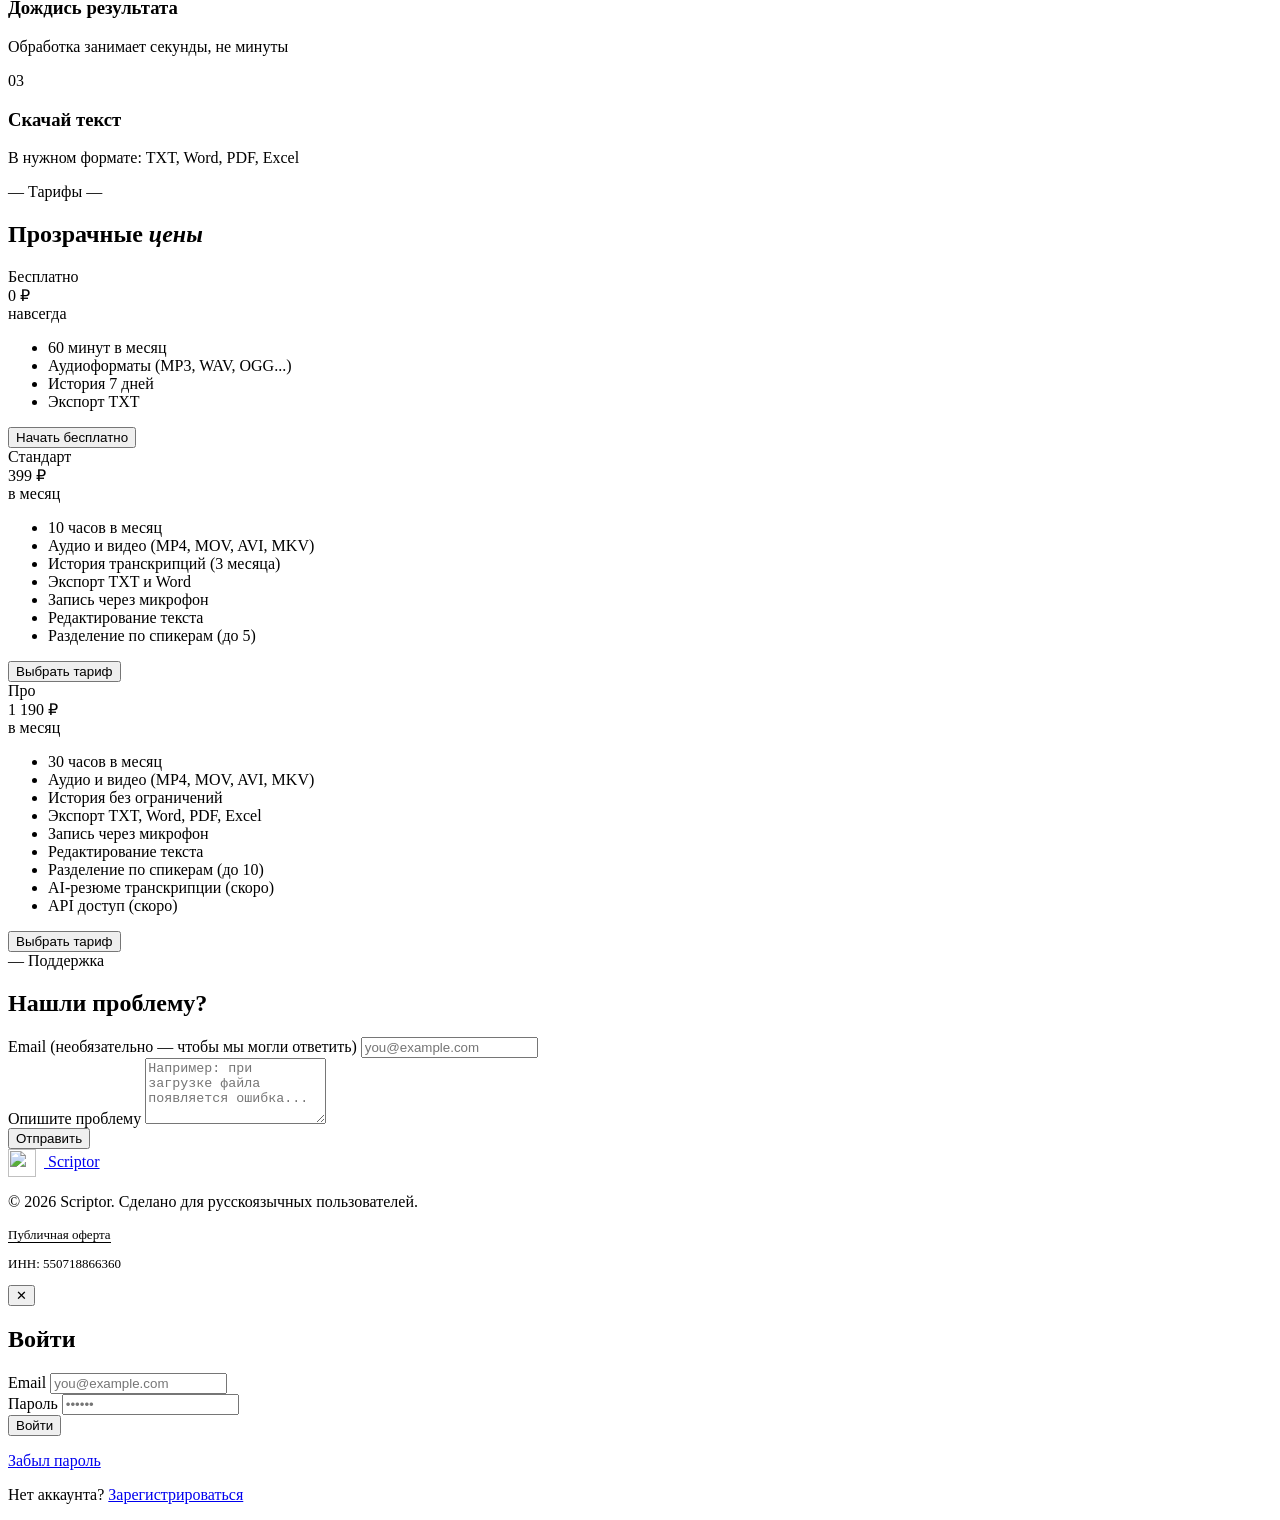
==== commit fd9ce83a: "Give free users 7-day history, remove unimplemented priority processing, add AI summary to Pro roadm" ====
--- a/frontend/index.html
+++ b/frontend/index.html
@@ -196,6 +196,7 @@
         <ul class="plan-features">
           <li>60 минут в месяц</li>
           <li>Аудиоформаты (MP3, WAV, OGG...)</li>
+          <li>История 7 дней</li>
           <li>Экспорт TXT</li>
         </ul>
         <button class="btn-plan" onclick="openModal('register')"><span>Начать бесплатно</span></button>
@@ -212,7 +213,6 @@
           <li>Запись через микрофон</li>
           <li>Редактирование текста</li>
           <li>Разделение по спикерам (до 5)</li>
-          <li>Приоритетная обработка</li>
         </ul>
         <button class="btn-plan btn-plan-accent" onclick="openModal('register')"><span>Выбрать тариф</span></button>
       </div>
@@ -228,7 +228,7 @@
           <li>Запись через микрофон</li>
           <li>Редактирование текста</li>
           <li>Разделение по спикерам (до 10)</li>
-          <li>Приоритетная обработка</li>
+          <li>AI-резюме транскрипции (скоро)</li>
           <li>API доступ (скоро)</li>
         </ul>
         <button class="btn-plan" onclick="openModal('register')"><span>Выбрать тариф</span></button>
@@ -304,8 +304,8 @@
         <h2>Регистрация</h2>
         <div class="reg-benefits">
           <div class="reg-benefit">— <span><b>60 минут</b> бесплатно каждый месяц</span></div>
-          <div class="reg-benefit">— <span><b>Аудио:</b> MP3, WAV, OGG, M4A, WebM, FLAC</span></div>
-          <div class="reg-benefit">— <span><b>Видео и история</b> — в тарифах Стандарт и Про</span></div>
+          <div class="reg-benefit">— <span><b>История</b> транскрипций сохраняется (7 дней)</span></div>
+          <div class="reg-benefit">— <span><b>Видео и микрофон</b> — в тарифах Стандарт и Про</span></div>
           <div class="reg-benefit">— <span><b>Экспорт</b> в TXT (Word, PDF, Excel — в платных)</span></div>
         </div>
         <div class="form-group">
